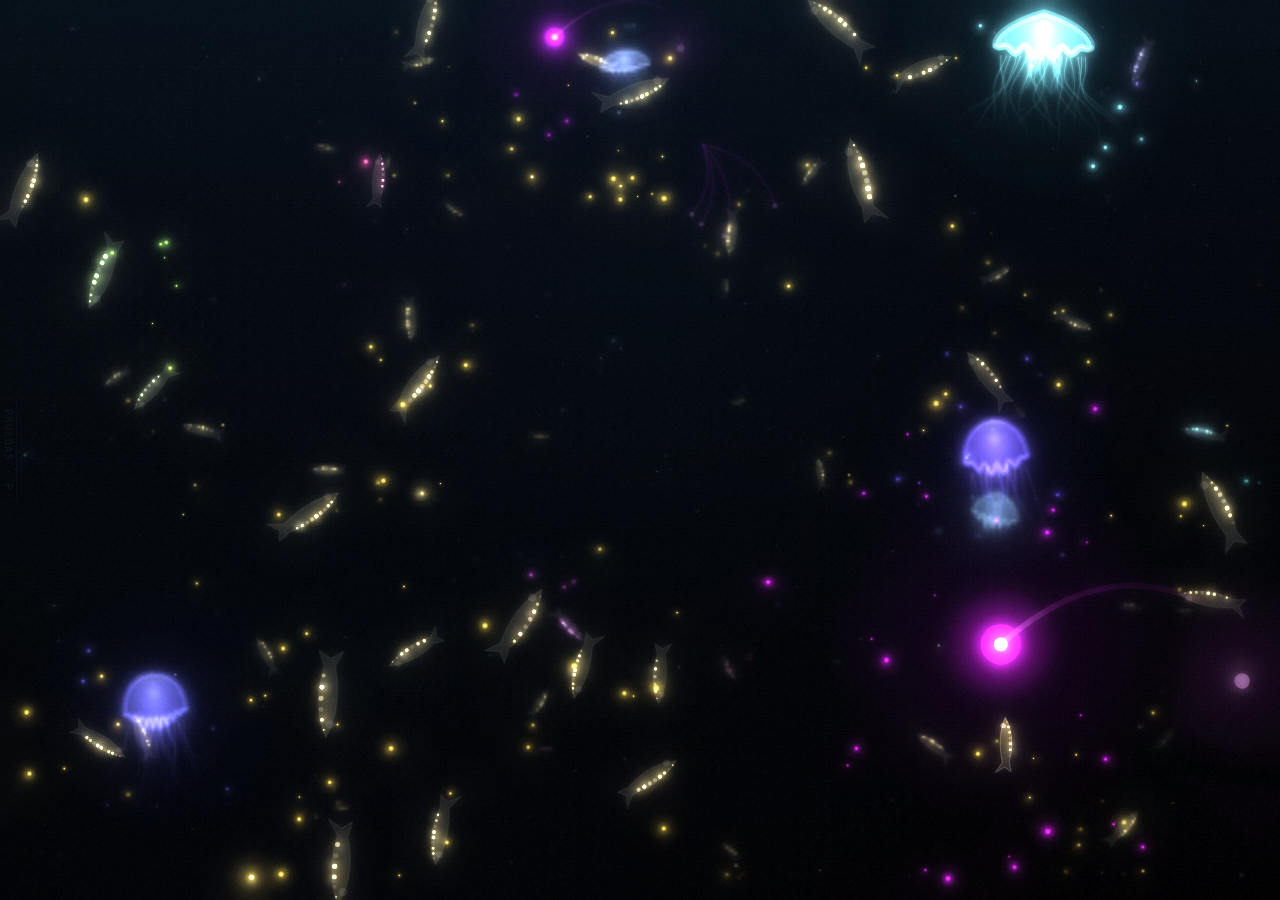
==== index.html @ 21a0997b "refactor ficheros" ====
<!DOCTYPE html>
<html lang="es">
<head>
<meta charset="utf-8">
<meta name="viewport" content="width=device-width,initial-scale=1,maximum-scale=1,user-scalable=no,viewport-fit=cover">
<meta name="color-scheme" content="dark">
<title>Abismo</title>
<meta name="description" content="Aquí no llega el sol. Nadie está iluminado: cada cuerpo existe sólo hasta donde llega la luz que le dan, y el que tiende la trampa es el que vive más a oscuras.">
<style>
  html,body{margin:0;padding:0;height:100%;background:#000103;overflow:hidden;
    -webkit-tap-highlight-color:transparent;touch-action:none;overscroll-behavior:none}
  /* touch-action no se hereda: sin repetirlo en el lienzo, arrastrar
     el dedo en un móvil hace scroll o zoom en vez de llegar como
     pointermove */
  #acuario{position:fixed;inset:0;display:block;width:100%;height:100%;
    touch-action:none;user-select:none;-webkit-user-select:none}
</style>
</head>
<body>
<!-- La pieza entera es este lienzo. abismo.js tira del resto por
     imports: motor.js, escena.js y el catálogo de bichos/ y eventos/. -->
<canvas id="acuario"></canvas>
<script type="module" src="abismo.js"></script>

<!-- PANEL DE PRUEBAS · no forma parte de la pieza: borra esta línea
     y desaparece. Va al final porque lee la escena viva. Se abre con
     la tecla P o con ?pruebas -->
<script type="module" src="pruebas.js"></script>
</body>
</html>
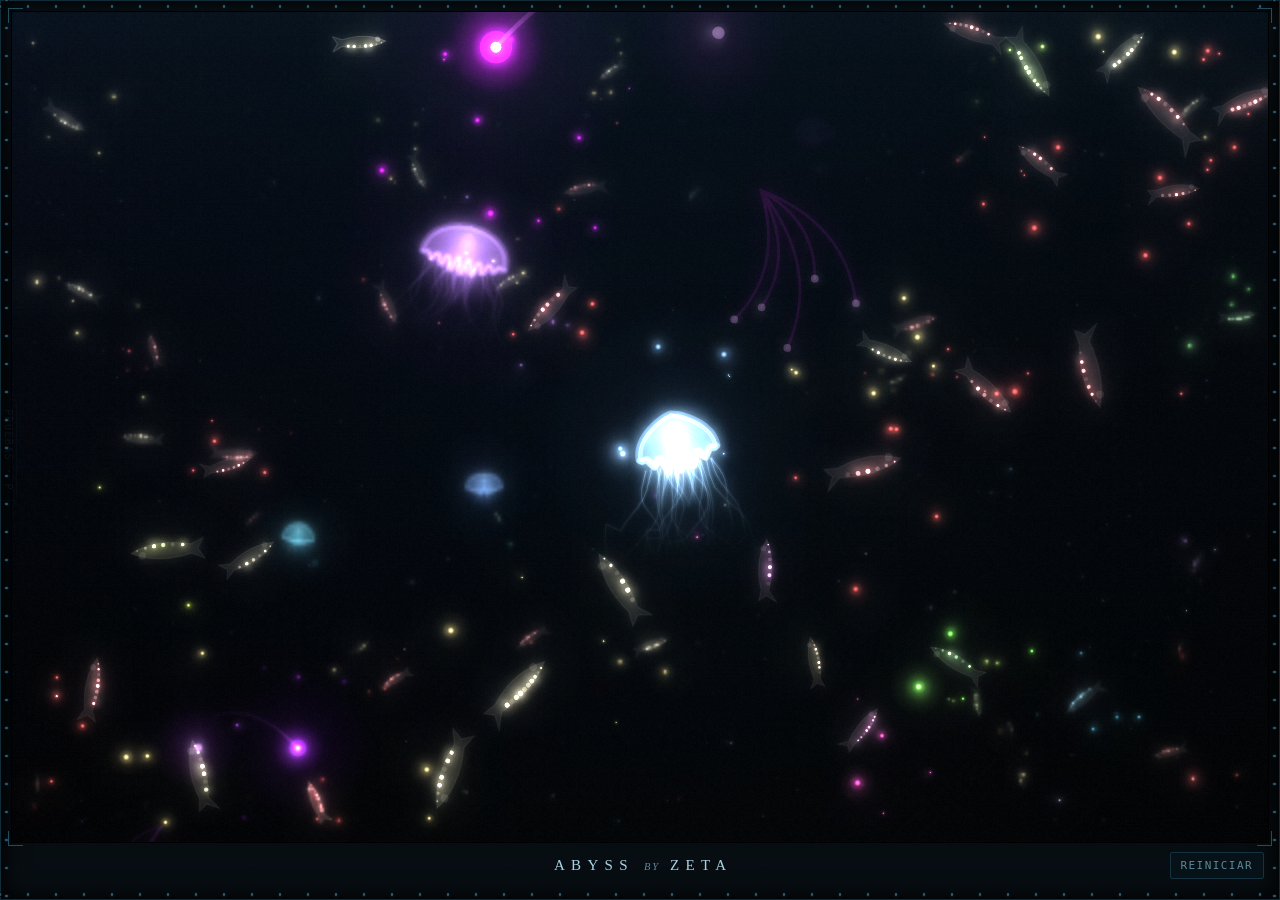
==== commit 47fac339: "marco" ====
--- a/index.html
+++ b/index.html
@@ -4,23 +4,30 @@
 <meta charset="utf-8">
 <meta name="viewport" content="width=device-width,initial-scale=1,maximum-scale=1,user-scalable=no,viewport-fit=cover">
 <meta name="color-scheme" content="dark">
-<title>Abismo</title>
+<title>Abyss by Zeta</title>
 <meta name="description" content="Aquí no llega el sol. Nadie está iluminado: cada cuerpo existe sólo hasta donde llega la luz que le dan, y el que tiende la trampa es el que vive más a oscuras.">
-<style>
-  html,body{margin:0;padding:0;height:100%;background:#000103;overflow:hidden;
-    -webkit-tap-highlight-color:transparent;touch-action:none;overscroll-behavior:none}
-  /* touch-action no se hereda: sin repetirlo en el lienzo, arrastrar
-     el dedo en un móvil hace scroll o zoom en vez de llegar como
-     pointermove */
-  #acuario{position:fixed;inset:0;display:block;width:100%;height:100%;
-    touch-action:none;user-select:none;-webkit-user-select:none}
-</style>
+<link rel="stylesheet" href="marco.css">
 </head>
 <body>
-<!-- La pieza entera es este lienzo. abismo.js tira del resto por
-     imports: motor.js, escena.js y el catálogo de bichos/ y eventos/. -->
-<canvas id="acuario"></canvas>
+<!-- LA CHAPA. El abismo vive dentro de #pecera y no puede pintar fuera:
+     el lienzo es más pequeño que la pantalla, así que el marco y la
+     franja de abajo están a salvo por construcción y no por recortes. -->
+<div id="marco">
+  <div id="pecera"><canvas id="acuario"></canvas></div>
+  <footer id="pie">
+    <h1 id="titulo">Abyss <i>by</i> Zeta</h1>
+    <nav id="mandos">
+      <button id="girar" type="button" hidden>girar</button>
+      <button id="reinicia" type="button">reiniciar</button>
+    </nav>
+  </footer>
+</div>
+
+<!-- La pieza. abismo.js tira del resto por imports: motor.js, escena.js
+     y el catálogo de bichos/ y eventos/. marco.js sólo cablea los dos
+     botones de la franja. -->
 <script type="module" src="abismo.js"></script>
+<script type="module" src="marco.js"></script>
 
 <!-- PANEL DE PRUEBAS · no forma parte de la pieza: borra esta línea
      y desaparece. Va al final porque lee la escena viva. Se abre con
--- a/marco.css
+++ b/marco.css
@@ -0,0 +1,130 @@
+/* ══════════════════════════════════════════════════════════════════
+   EL MARCO
+   La chapa alrededor del ojo de buey y la franja de abajo. Va casi
+   negro y muy fino: lo único que tiene que hacer es cerrar el cuadro, y
+   lo que se mira es lo de dentro.
+   ══════════════════════════════════════════════════════════════════ */
+:root{
+  --marco: 12px;                /* el grueso de la chapa */
+  --pie:   46px;                /* la franja de abajo */
+  --filo:  #102c38;             /* el filo apagado */
+  --filo2: #2a5c70;             /* el filo que coge luz */
+  --tinta: #5d8899;
+  --viva:  #a9d3e2;
+}
+
+html,body{margin:0;padding:0;height:100%;background:#000103;overflow:hidden;
+  -webkit-tap-highlight-color:transparent;overscroll-behavior:none;
+  user-select:none;-webkit-user-select:none}
+
+#marco{
+  position:fixed;inset:0;box-sizing:border-box;
+  display:flex;flex-direction:column;
+  padding:var(--marco);
+  padding-bottom:calc(var(--marco) + env(safe-area-inset-bottom,0px));
+  /* chapa mojada: el degradado sube un poco por arriba y por abajo, que
+     es por donde daría la luz que no hay */
+  background:linear-gradient(180deg,#0a1218,#050a0e 22%,#03070a 78%,#080f14);
+  box-shadow:inset 0 0 0 1px var(--filo), inset 0 0 26px 3px #000;
+}
+
+/* LOS REMACHES, una hilera por lado. El punto lleva su propia sombra
+   —claro arriba, negro debajo— o sobre una chapa plana lee como una
+   pegatina y no como algo clavado. */
+#marco::before{
+  content:'';position:absolute;inset:0;pointer-events:none;
+  --remache:radial-gradient(circle at center,
+              var(--filo2) 0 1px, #081319 1.5px 2.3px, transparent 2.5px);
+  background-image:var(--remache),var(--remache),var(--remache),var(--remache);
+  background-size:28px 7px, 28px 7px, 7px 28px, 7px 28px;
+  background-position:14px 2.5px, 14px calc(100% - 2.5px),
+                      2.5px 14px, calc(100% - 2.5px) 14px;
+  background-repeat:repeat-x, repeat-x, repeat-y, repeat-y;
+}
+
+/* ── EL OJO DE BUEY ─────────────────────────────────────────────────
+   El lienzo, con su filo y una sombra que lo mete hacia dentro: lo que
+   hay detrás está más lejos que la chapa. */
+#pecera{
+  position:relative;flex:1 1 auto;min-height:0;
+  box-shadow:inset 0 0 0 1px var(--filo), 0 0 0 1px #000,
+             inset 0 0 40px 6px rgba(0,0,0,.9);
+}
+#acuario{display:block;width:100%;height:100%;
+  touch-action:none;user-select:none;-webkit-user-select:none}
+
+/* las escuadras de las esquinas: cuatro eles finas, por fuera del filo */
+#pecera::after{
+  content:'';position:absolute;inset:-4px;pointer-events:none;
+  background-image:
+    linear-gradient(var(--filo2),var(--filo2)),linear-gradient(var(--filo2),var(--filo2)),
+    linear-gradient(var(--filo2),var(--filo2)),linear-gradient(var(--filo2),var(--filo2)),
+    linear-gradient(var(--filo2),var(--filo2)),linear-gradient(var(--filo2),var(--filo2)),
+    linear-gradient(var(--filo2),var(--filo2)),linear-gradient(var(--filo2),var(--filo2));
+  background-size:15px 1px,1px 15px, 15px 1px,1px 15px,
+                  15px 1px,1px 15px, 15px 1px,1px 15px;
+  background-position:left top,left top, right top,right top,
+                      left bottom,left bottom, right bottom,right bottom;
+  background-repeat:no-repeat;
+  opacity:.8;
+}
+
+/* ── LA FRANJA ──────────────────────────────────────────────────────
+   Tres columnas: la de en medio lleva el título centrado y la tercera
+   los botones. La primera se queda vacía a propósito —es lo que impide
+   que los botones empujen al título fuera del centro. */
+#pie{
+  flex:0 0 var(--pie);
+  /* `minmax(0,1fr)` y no `1fr`: con `1fr` a secas la columna de los
+     botones no baja de su ancho mínimo, se lleva más que la vacía de la
+     izquierda y el título deja de caer en el centro de la pantalla. */
+  display:grid;grid-template-columns:minmax(0,1fr) auto minmax(0,1fr);
+  align-items:center;
+  gap:8px;padding:0 4px;
+  touch-action:manipulation;
+}
+#titulo{
+  grid-column:2;justify-self:center;margin:0;
+  font:400 15px/1 Didot,'Bodoni MT','Playfair Display',Georgia,'Times New Roman',serif;
+  text-transform:uppercase;letter-spacing:.42em;text-indent:.42em;
+  color:var(--viva);white-space:nowrap;
+  /* respira muy despacio y una vez por vuelta se le va: un parpadeo
+     regular es un letrero de neón, y uno que falla es otra cosa */
+  animation:respira 13s ease-in-out infinite;
+}
+#titulo i{font-style:italic;font-size:.7em;letter-spacing:.18em;
+  color:var(--tinta);text-shadow:none}
+@keyframes respira{
+  0%,100%{opacity:.82;text-shadow:0 0 9px #235f74, 0 0 22px #09303f}
+  40%    {opacity:1;  text-shadow:0 0 15px #3e9fbd, 0 0 34px #12536b}
+  58%    {opacity:.34;text-shadow:0 0 4px #14414f}
+  61%    {opacity:1;  text-shadow:0 0 15px #3e9fbd, 0 0 34px #12536b}
+}
+@media (prefers-reduced-motion:reduce){#titulo{animation:none}}
+
+#mandos{grid-column:3;justify-self:end;display:flex;gap:6px}
+#pie button{
+  font:11px/1 ui-monospace,SFMono-Regular,Menlo,monospace;
+  text-transform:uppercase;letter-spacing:.13em;
+  color:var(--tinta);background:#071218;
+  border:1px solid #14323f;border-radius:2px;
+  padding:7px 10px;cursor:pointer;
+  transition:color .18s,border-color .18s,background .18s,box-shadow .18s;
+}
+#pie button:hover,#pie button:focus-visible{
+  color:var(--viva);border-color:#2e6d83;background:#0c2029;
+  box-shadow:0 0 12px -3px #17576e;outline:none;
+}
+#pie button:active{background:#040d12;transform:translateY(1px)}
+
+/* En pantalla estrecha la chapa adelgaza, el título encoge y deja de ir
+   centrado: con los dos botones no cabe en el medio, y un título que se
+   descentra un poco según el ancho se lee como un fallo. */
+@media (max-width:560px){
+  :root{--marco:8px;--pie:50px}
+  #pie{grid-template-columns:1fr auto;padding:0 6px}
+  #titulo{grid-column:1;justify-self:start;
+    font-size:12px;letter-spacing:.3em;text-indent:.3em}
+  #mandos{grid-column:2}
+  #pie button{padding:7px 8px;font-size:10px;letter-spacing:.1em}
+}
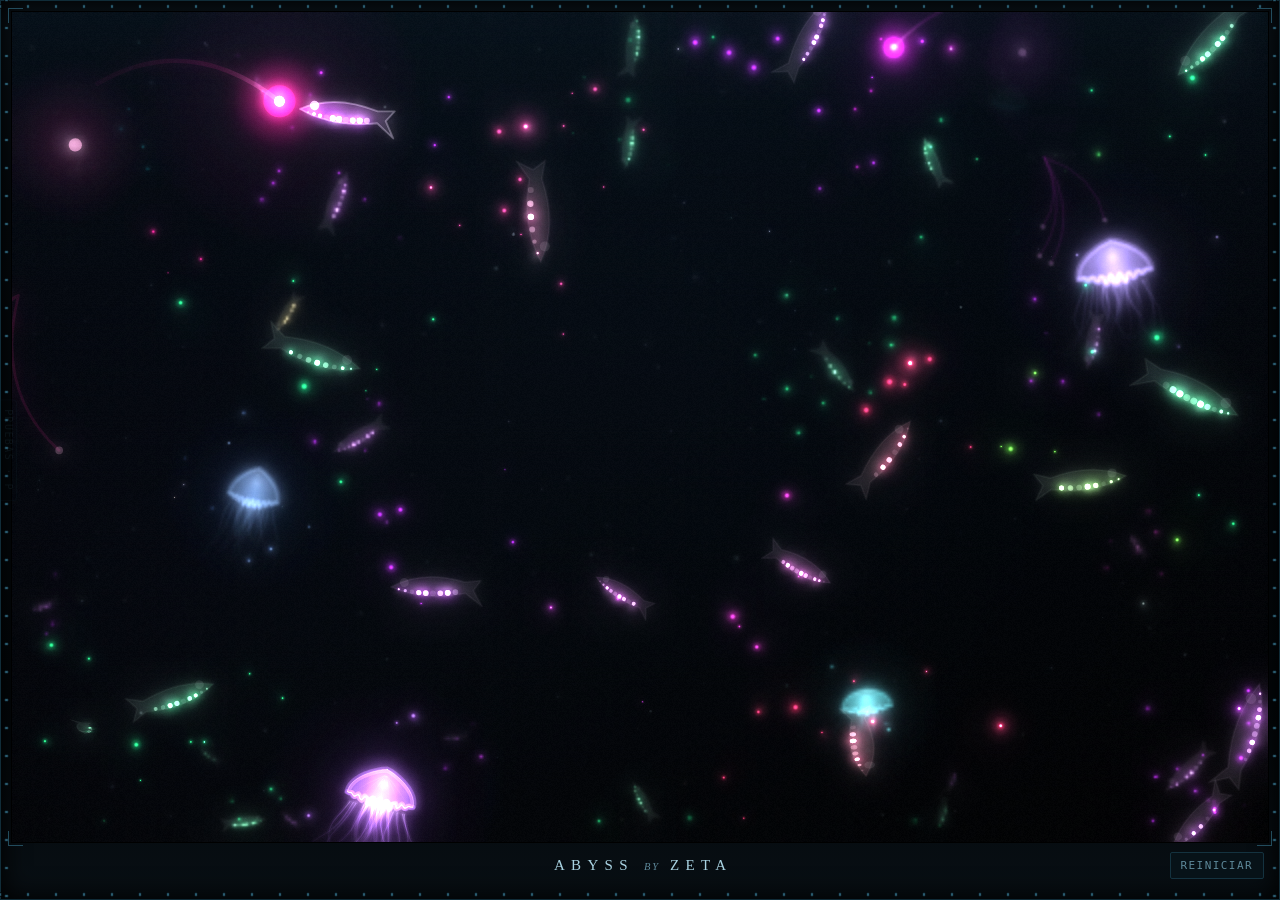
==== commit 7ea7040a: "movil vertical - horizontal" ====
--- a/index.html
+++ b/index.html
@@ -17,7 +17,7 @@
   <footer id="pie">
     <h1 id="titulo">Abyss <i>by</i> Zeta</h1>
     <nav id="mandos">
-      <button id="girar" type="button" hidden>girar</button>
+      <button id="girar" type="button" hidden>tumbar</button>
       <button id="reinicia" type="button">reiniciar</button>
     </nav>
   </footer>
--- a/marco.css
+++ b/marco.css
@@ -6,11 +6,17 @@
    ══════════════════════════════════════════════════════════════════ */
 :root{
   --marco: 12px;                /* el grueso de la chapa */
-  --pie:   46px;                /* la franja de abajo */
+  /* LA FRANJA DE ABAJO, y en proporción al alto DEL CUADRO, no en píxeles
+     fijos: 46 px de una ventana de 760 son el 6 % de la pieza, y los
+     mismos 46 en un móvil son el 15 % —girado el cuadro tiene 390 px de
+     alto, y tumbado unos 330—. El suelo lo pone el botón, que mide 26. */
+  --pie:   clamp(34px, 6.5%, 46px);
   --filo:  #102c38;             /* el filo apagado */
   --filo2: #2a5c70;             /* el filo que coge luz */
   --tinta: #5d8899;
   --viva:  #a9d3e2;
+  --giro:  0deg;                /* el vuelco del cuadro: lo pone el móvil
+                                   de pie y lo lee motor/dedo.js */
 }
 
 html,body{margin:0;padding:0;height:100%;background:#000103;overflow:hidden;
@@ -20,8 +26,15 @@
 #marco{
   position:fixed;inset:0;box-sizing:border-box;
   display:flex;flex-direction:column;
+  /* la franja se maqueta según lo ancho que sea EL CUADRO y no la
+     pantalla: girado no son lo mismo */
+  container-type:inline-size;
   padding:var(--marco);
-  padding-bottom:calc(var(--marco) + env(safe-area-inset-bottom,0px));
+  /* el hueco del indicador del móvil, pero la chapa como mucho DOBLA: 34
+     px de hueco negro en un canto y tres finos en los otros dejan de
+     leerse como un marco */
+  padding-bottom:calc(var(--marco)
+                      + min(env(safe-area-inset-bottom,0px), var(--marco)));
   /* chapa mojada: el degradado sube un poco por arriba y por abajo, que
      es por donde daría la luz que no hay */
   background:linear-gradient(180deg,#0a1218,#050a0e 22%,#03070a 78%,#080f14);
@@ -74,7 +87,11 @@
    los botones. La primera se queda vacía a propósito —es lo que impide
    que los botones empujen al título fuera del centro. */
 #pie{
-  flex:0 0 var(--pie);
+  /* `min-height:0` y no el `auto` de un elemento flexible: el grueso de la
+     franja lo manda el cuadro. Con `auto`, un contenido más alto de lo
+     previsto —Safari con un tamaño mínimo de letra, o el zoom de sólo
+     texto— empuja y engorda la banda de abajo. */
+  flex:0 0 var(--pie);min-height:0;
   /* `minmax(0,1fr)` y no `1fr`: con `1fr` a secas la columna de los
      botones no baja de su ancho mínimo, se lleva más que la vacía de la
      izquierda y el título deja de caer en el centro de la pantalla. */
@@ -117,14 +134,59 @@
 }
 #pie button:active{background:#040d12;transform:translateY(1px)}
 
-/* En pantalla estrecha la chapa adelgaza, el título encoge y deja de ir
-   centrado: con los dos botones no cabe en el medio, y un título que se
-   descentra un poco según el ancho se lee como un fallo. */
-@media (max-width:560px){
-  :root{--marco:8px;--pie:50px}
+/* En pantalla estrecha —o BAJA, que un móvil tumbado tiene 330 px de alto
+   y ahí la chapa y los botones de una ventana grande se comen la pieza— la
+   chapa adelgaza y los botones encogen: eso depende del aparato. */
+@media (max-width:560px), (max-height:560px){
+  :root{--marco:8px}
+  #pie button{padding:7px 8px;font-size:10px;letter-spacing:.1em}
+}
+
+/* Y en cuadro estrecho el título encoge y deja de ir centrado: con los
+   dos botones no cabe en el medio, y un título que se descentra un poco
+   según el ancho se lee como un fallo. Va por el cuadro y no por la
+   pantalla porque el móvil de pie gira el marco: ahí el cuadro es el
+   ancho y la pantalla, la estrecha. */
+@container (max-width:560px){
   #pie{grid-template-columns:1fr auto;padding:0 6px}
   #titulo{grid-column:1;justify-self:start;
     font-size:12px;letter-spacing:.3em;text-indent:.3em}
   #mandos{grid-column:2}
-  #pie button{padding:7px 8px;font-size:10px;letter-spacing:.1em}
 }
+
+/* ── EL MÓVIL DE PIE ────────────────────────────────────────────────
+   De pie, la pecera sale VERTICAL: el cuadro es el que da la pantalla y
+   la pieza se compone para él. Quien la quiera horizontal lo pide con el
+   botón de la franja, que pone `.tumbado` en la raíz; entonces el marco
+   se maqueta con el alto y el ancho cambiados y se vuelca 90°.
+
+   EL VUELCO VIVE EN UNA CLASE y no en la consulta a secas porque es una
+   decisión del que mira y no del aparato. La consulta se queda delante
+   para que la clase no haga nada donde no toca: en un móvil YA tumbado el
+   cuadro es horizontal sin ayuda, y volcarlo encima lo pondría de pie.
+
+   Al motor no le cambia el marco de coordenadas, pero SÍ la FORMA de la
+   caja —de alta y estrecha a baja y ancha—, y la escena está compuesta
+   para la que había: de eso se encarga marco.js pidiendo pecera nueva. El
+   único que tiene que deshacer el giro es el dedo, que llega en
+   coordenadas de pantalla: para eso lee `--giro` (motor/dedo.js).
+
+   Sólo en táctil y sólo de mano: una ventana estrecha de escritorio no
+   es un móvil de pie, y una tableta de pie tiene sitio de sobra para
+   dejarla en paz. El corte de ancho es el mismo de arriba: por debajo de
+   eso, de pie, es un móvil. */
+@media (orientation:portrait) and (hover:none) and (pointer:coarse)
+   and (max-width:560px){
+  :root.tumbado{--giro:90deg}
+  :root.tumbado #marco{
+    inset:auto;top:50%;left:50%;
+    width:100vh;height:100vw;         /* respaldo: el viewport sin barra */
+    width:100dvh;height:100dvw;
+    transform:translate(-50%,-50%) rotate(var(--giro));
+    /* el hueco del indicador sigue en el canto de abajo de la PANTALLA,
+       que con el vuelco es el lado derecho del cuadro */
+    padding-bottom:var(--marco);
+    padding-right:calc(var(--marco)
+                       + min(env(safe-area-inset-bottom,0px), var(--marco)));
+  }
+}
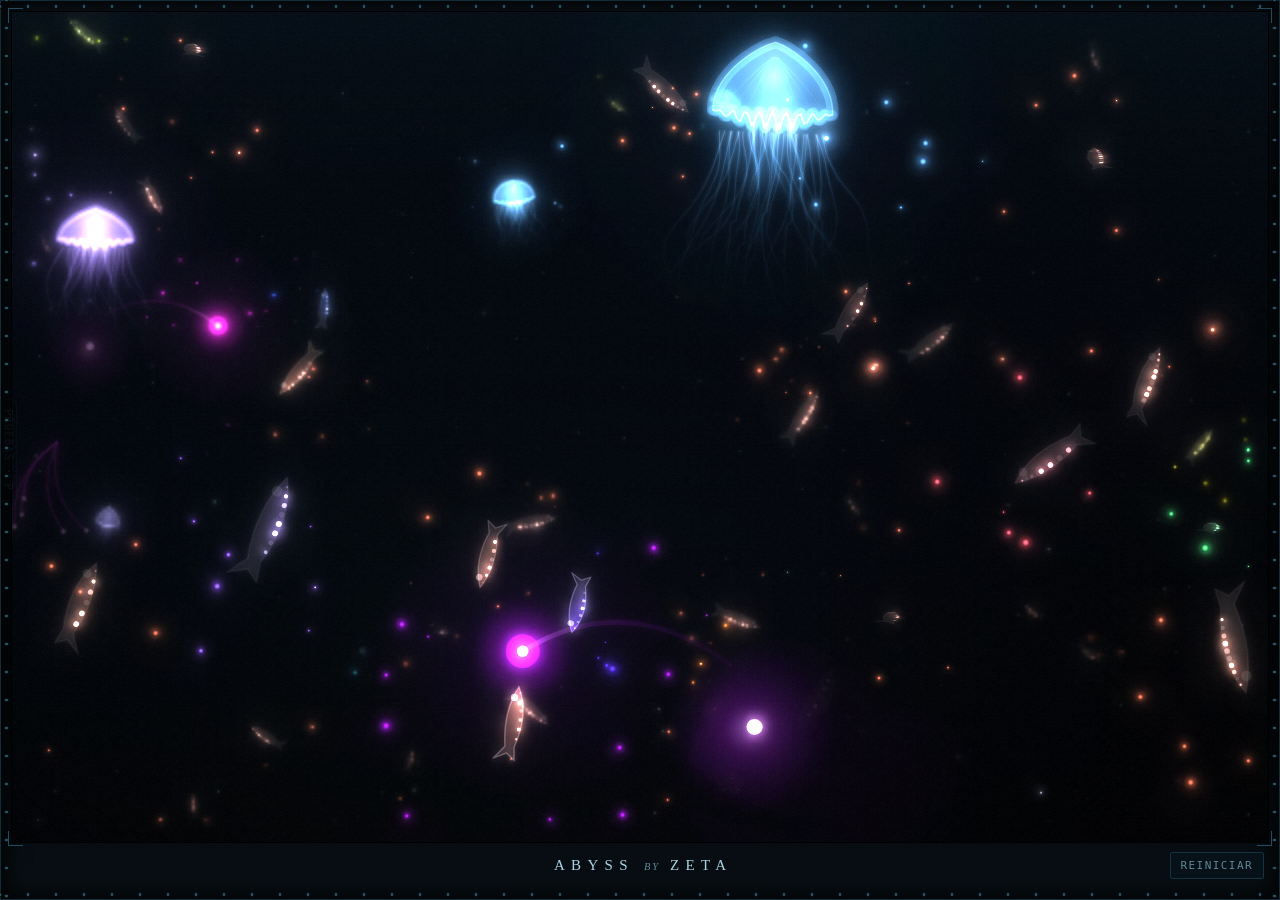
==== commit 0a3fa790: "fix giro" ====
--- a/index.html
+++ b/index.html
@@ -17,15 +17,14 @@
   <footer id="pie">
     <h1 id="titulo">Abyss <i>by</i> Zeta</h1>
     <nav id="mandos">
-      <button id="girar" type="button" hidden>tumbar</button>
       <button id="reinicia" type="button">reiniciar</button>
     </nav>
   </footer>
 </div>
 
 <!-- La pieza. abismo.js tira del resto por imports: motor.js, escena.js
-     y el catálogo de bichos/ y eventos/. marco.js sólo cablea los dos
-     botones de la franja. -->
+     y el catálogo de bichos/ y eventos/. marco.js sólo cablea el
+     botón de la franja. -->
 <script type="module" src="abismo.js"></script>
 <script type="module" src="marco.js"></script>
 
--- a/marco.css
+++ b/marco.css
@@ -15,8 +15,6 @@
   --filo2: #2a5c70;             /* el filo que coge luz */
   --tinta: #5d8899;
   --viva:  #a9d3e2;
-  --giro:  0deg;                /* el vuelco del cuadro: lo pone el móvil
-                                   de pie y lo lee motor/dedo.js */
 }
 
 html,body{margin:0;padding:0;height:100%;background:#000103;overflow:hidden;
@@ -142,51 +140,14 @@
   #pie button{padding:7px 8px;font-size:10px;letter-spacing:.1em}
 }
 
-/* Y en cuadro estrecho el título encoge y deja de ir centrado: con los
-   dos botones no cabe en el medio, y un título que se descentra un poco
-   según el ancho se lee como un fallo. Va por el cuadro y no por la
-   pantalla porque el móvil de pie gira el marco: ahí el cuadro es el
-   ancho y la pantalla, la estrecha. */
+/* Y en cuadro estrecho el título encoge y deja de ir centrado: con el
+   botón al lado no cabe en el medio, y un título que se descentra un poco
+   según el ancho se lee como un fallo. Va por el CUADRO y no por la
+   pantalla: lo que decide si el título cabe es el ancho de la franja, que
+   es el del cuadro y no el de la ventana —la chapa se lleva lo suyo. */
 @container (max-width:560px){
   #pie{grid-template-columns:1fr auto;padding:0 6px}
   #titulo{grid-column:1;justify-self:start;
     font-size:12px;letter-spacing:.3em;text-indent:.3em}
   #mandos{grid-column:2}
 }
-
-/* ── EL MÓVIL DE PIE ────────────────────────────────────────────────
-   De pie, la pecera sale VERTICAL: el cuadro es el que da la pantalla y
-   la pieza se compone para él. Quien la quiera horizontal lo pide con el
-   botón de la franja, que pone `.tumbado` en la raíz; entonces el marco
-   se maqueta con el alto y el ancho cambiados y se vuelca 90°.
-
-   EL VUELCO VIVE EN UNA CLASE y no en la consulta a secas porque es una
-   decisión del que mira y no del aparato. La consulta se queda delante
-   para que la clase no haga nada donde no toca: en un móvil YA tumbado el
-   cuadro es horizontal sin ayuda, y volcarlo encima lo pondría de pie.
-
-   Al motor no le cambia el marco de coordenadas, pero SÍ la FORMA de la
-   caja —de alta y estrecha a baja y ancha—, y la escena está compuesta
-   para la que había: de eso se encarga marco.js pidiendo pecera nueva. El
-   único que tiene que deshacer el giro es el dedo, que llega en
-   coordenadas de pantalla: para eso lee `--giro` (motor/dedo.js).
-
-   Sólo en táctil y sólo de mano: una ventana estrecha de escritorio no
-   es un móvil de pie, y una tableta de pie tiene sitio de sobra para
-   dejarla en paz. El corte de ancho es el mismo de arriba: por debajo de
-   eso, de pie, es un móvil. */
-@media (orientation:portrait) and (hover:none) and (pointer:coarse)
-   and (max-width:560px){
-  :root.tumbado{--giro:90deg}
-  :root.tumbado #marco{
-    inset:auto;top:50%;left:50%;
-    width:100vh;height:100vw;         /* respaldo: el viewport sin barra */
-    width:100dvh;height:100dvw;
-    transform:translate(-50%,-50%) rotate(var(--giro));
-    /* el hueco del indicador sigue en el canto de abajo de la PANTALLA,
-       que con el vuelco es el lado derecho del cuadro */
-    padding-bottom:var(--marco);
-    padding-right:calc(var(--marco)
-                       + min(env(safe-area-inset-bottom,0px), var(--marco)));
-  }
-}
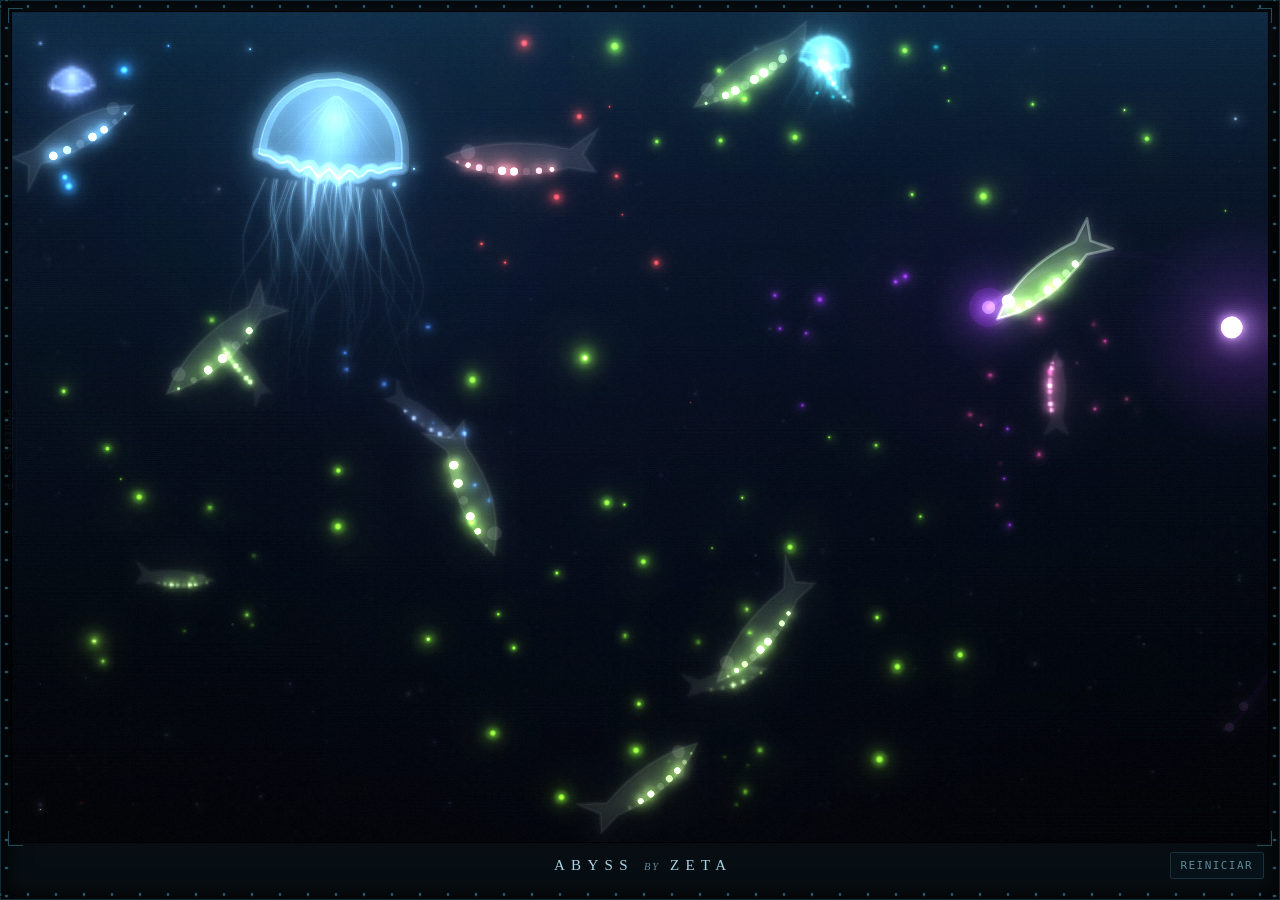
==== commit 8ade438a: "icono: el pez linterna, y la cresta del leviatan a colmillos" ====
--- a/index.html
+++ b/index.html
@@ -7,6 +7,17 @@
 <title>Abyss by Zeta</title>
 <meta name="description" content="Aquí no llega el sol. Nadie está iluminado: cada cuerpo existe sólo hasta donde llega la luz que le dan, y el que tiende la trampa es el que vive más a oscuras.">
 <link rel="stylesheet" href="marco.css">
+<!-- INSTALABLE EN LA PANTALLA DE INICIO. `background_color` y el
+     `theme_color` son el mismo #000103 del `body` en marco.css: es lo que
+     pinta el sistema mientras arranca, y cualquier otro color da un
+     fogonazo antes del abismo.
+
+     OJO CON `orientation: portrait`: la pieza NO gira el cuadro y se ve
+     en las dos posturas a propósito —hay valores de la escena ajustados
+     mirándola tumbada—. Instalada, esto la clava de pie. Para recuperar
+     el apaisado basta con poner "any". -->
+<link rel="manifest" href="manifest.json">
+<link rel="icon" href="icono.svg" type="image/svg+xml">
 </head>
 <body>
 <!-- LA CHAPA. El abismo vive dentro de #pecera y no puede pintar fuera:
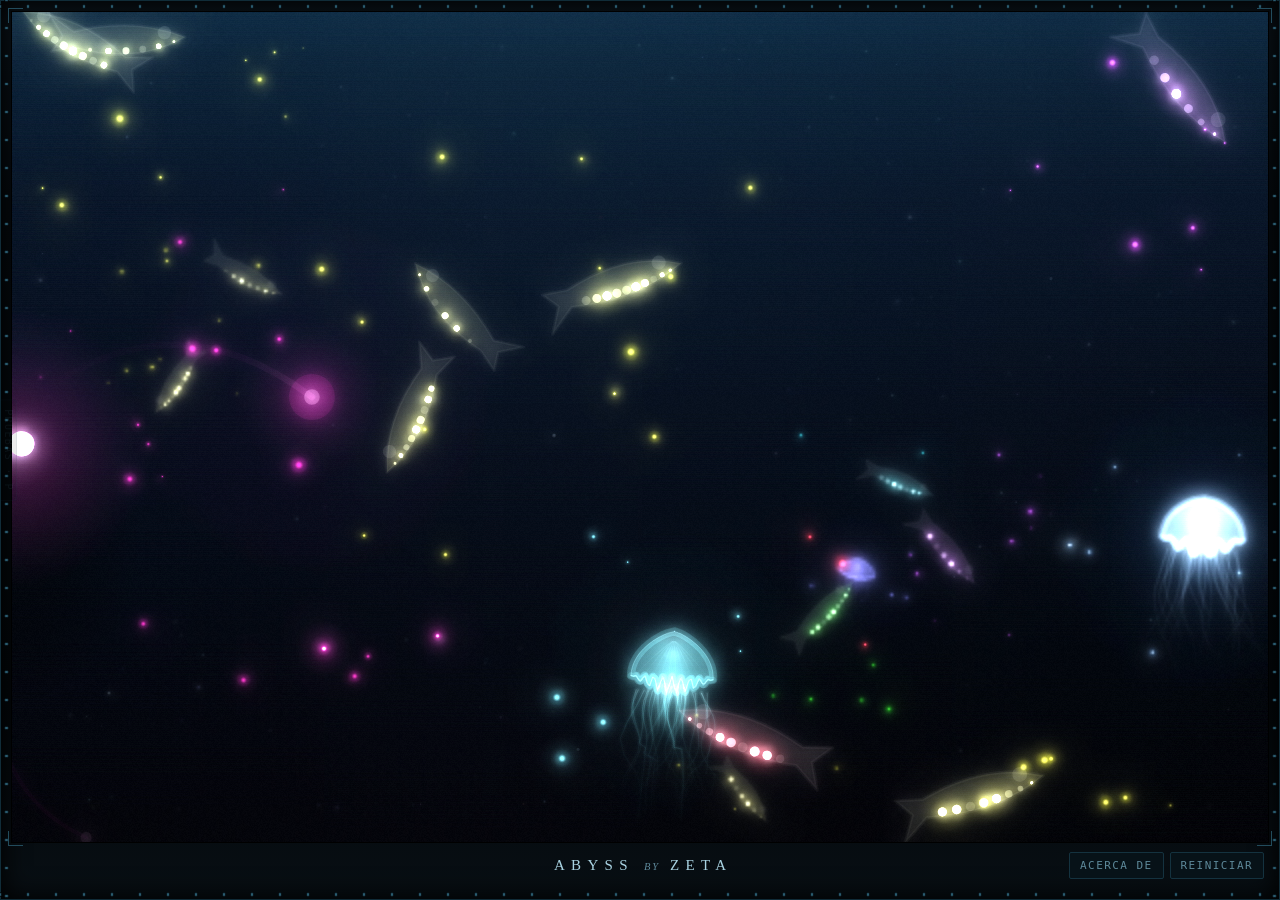
==== commit f52555a4: "acerca de" ====
--- a/index.html
+++ b/index.html
@@ -28,14 +28,32 @@
   <footer id="pie">
     <h1 id="titulo">Abyss <i>by</i> Zeta</h1>
     <nav id="mandos">
+      <button id="acerca" type="button" aria-haspopup="dialog">acerca de</button>
       <button id="reinicia" type="button">reiniciar</button>
     </nav>
   </footer>
 </div>
 
+<!-- ACERCA DE. Va FUERA de #marco a propósito: un diálogo modal se pinta
+     en la capa de encima, así que no lo recorta nada, y colgando del
+     <body> no hereda el `container-type` de la chapa —la ficha se mide
+     contra la PANTALLA, y el título de la franja contra el cuadro—.
+     El <dialog> no lleva relleno y todo su interior es el <article>:
+     de ahí sale el clic fuera que lo cierra (marco.js). -->
+<dialog id="acercade" aria-labelledby="rotulo">
+  <article>
+    <img src="icono.svg" alt="" width="512" height="512">
+    <h2 id="rotulo">Abyss <i>by</i> Zeta</h2>
+    <p>En el abismo la oscuridad no es el vacío: es el silencio observándote..</p>
+    <p>Aquí el abismo no solo te devuelve la mirada.</p>
+    <p class="firma">Arte generativo · Ningún pez fue dañado en el proceso · El anglerfish solo quiere jugar</p>
+    <button id="cierra" type="button">cerrar</button>
+  </article>
+</dialog>
+
 <!-- La pieza. abismo.js tira del resto por imports: motor.js, escena.js
-     y el catálogo de bichos/ y eventos/. marco.js sólo cablea el
-     botón de la franja. -->
+     y el catálogo de bichos/ y eventos/. marco.js sólo cablea los
+     botones de la franja. -->
 <script type="module" src="abismo.js"></script>
 <script type="module" src="marco.js"></script>
 
--- a/marco.css
+++ b/marco.css
@@ -11,6 +11,9 @@
      mismos 46 en un móvil son el 15 % —girado el cuadro tiene 390 px de
      alto, y tumbado unos 330—. El suelo lo pone el botón, que mide 26. */
   --pie:   clamp(34px, 6.5%, 46px);
+  /* la letra del rótulo: el título de la franja y el de la ficha son el
+     mismo letrero, así que la familia se nombra una vez */
+  --rotulo: Didot,'Bodoni MT','Playfair Display',Georgia,'Times New Roman',serif;
   --filo:  #102c38;             /* el filo apagado */
   --filo2: #2a5c70;             /* el filo que coge luz */
   --tinta: #5d8899;
@@ -100,14 +103,14 @@
 }
 #titulo{
   grid-column:2;justify-self:center;margin:0;
-  font:400 15px/1 Didot,'Bodoni MT','Playfair Display',Georgia,'Times New Roman',serif;
+  font:400 15px/1 var(--rotulo);
   text-transform:uppercase;letter-spacing:.42em;text-indent:.42em;
   color:var(--viva);white-space:nowrap;
   /* respira muy despacio y una vez por vuelta se le va: un parpadeo
      regular es un letrero de neón, y uno que falla es otra cosa */
   animation:respira 13s ease-in-out infinite;
 }
-#titulo i{font-style:italic;font-size:.7em;letter-spacing:.18em;
+#titulo i,#acercade h2 i{font-style:italic;font-size:.7em;letter-spacing:.18em;
   color:var(--tinta);text-shadow:none}
 @keyframes respira{
   0%,100%{opacity:.82;text-shadow:0 0 9px #235f74, 0 0 22px #09303f}
@@ -118,7 +121,7 @@
 @media (prefers-reduced-motion:reduce){#titulo{animation:none}}
 
 #mandos{grid-column:3;justify-self:end;display:flex;gap:6px}
-#pie button{
+#pie button,#acercade button{
   font:11px/1 ui-monospace,SFMono-Regular,Menlo,monospace;
   text-transform:uppercase;letter-spacing:.13em;
   color:var(--tinta);background:#071218;
@@ -126,17 +129,20 @@
   padding:7px 10px;cursor:pointer;
   transition:color .18s,border-color .18s,background .18s,box-shadow .18s;
 }
-#pie button:hover,#pie button:focus-visible{
+#pie button:hover,#pie button:focus-visible,
+#acercade button:hover,#acercade button:focus-visible{
   color:var(--viva);border-color:#2e6d83;background:#0c2029;
   box-shadow:0 0 12px -3px #17576e;outline:none;
 }
-#pie button:active{background:#040d12;transform:translateY(1px)}
+#pie button:active,#acercade button:active{background:#040d12;transform:translateY(1px)}
 
 /* En pantalla estrecha —o BAJA, que un móvil tumbado tiene 330 px de alto
    y ahí la chapa y los botones de una ventana grande se comen la pieza— la
    chapa adelgaza y los botones encogen: eso depende del aparato. */
 @media (max-width:560px), (max-height:560px){
   :root{--marco:8px}
+  /* sólo los de la franja: los aprieta el hueco de la banda, y el de la
+     ficha no está en la banda */
   #pie button{padding:7px 8px;font-size:10px;letter-spacing:.1em}
 }
 
@@ -151,3 +157,88 @@
     font-size:12px;letter-spacing:.3em;text-indent:.3em}
   #mandos{grid-column:2}
 }
+
+/* ── LA FICHA («acerca de») ─────────────────────────────────────────
+   Un <dialog> modal y no un div: el fondo, el ESC, el foco atrapado y
+   el pintar por encima de todo vienen de serie, y aquí no hay
+   dependencias que los traigan de otro sitio.
+
+   VA SIN RELLENO y el <article> se lo come todo por dentro: así un clic
+   cuyo `target` sea el diálogo es un clic en el fondo, que es como
+   marco.js cierra al tocar fuera. El único falso positivo es el borde. */
+#acercade{
+  padding:0;color:var(--tinta);
+  width:min(30rem,86vw);
+  /* `dvh` antes que `vh`: con la barra de URL fuera, un tanto por ciento
+     de `vh` se pasa del alto real y la ficha se sale por abajo. Y es un
+     TOPE, no un encaje: de pie el texto pide 392 px —428 en un móvil de
+     320, el peor— así que cabe con aire en todos. El 80 es el fondo que
+     queda a la vista, que es lo que se toca para cerrar. */
+  max-height:min(80dvh,80vh);
+  overflow-y:auto;overscroll-behavior:contain;
+  background:linear-gradient(180deg,#0a1218,#050a0e 30%,#03070a);
+  border:1px solid var(--filo2);border-radius:3px;
+  box-shadow:0 0 0 1px #000, 0 14px 46px -8px #000, inset 0 0 34px 5px #000;
+}
+/* el fondo va OPACO y sin `backdrop-filter`: desenfocar a pantalla
+   completa un lienzo que se repinta entero cuesta lo que cuesta el panel
+   de pruebas —unos 7 ms por fotograma en un móvil— y la pieza sigue viva
+   detrás. Aquí el velo ya tapa, así que el desenfoque sólo se pagaría. */
+#acercade::backdrop{background:rgba(0,1,3,.82)}
+#acercade article{padding:22px 22px 18px;text-align:center}
+
+/* el icono de la pieza, recortado a ojo de buey. Es EL MISMO fichero que
+   el de la pantalla de inicio, no una copia */
+#acercade img{
+  display:block;margin:0 auto 14px;width:88px;height:88px;
+  border-radius:50%;border:1px solid var(--filo2);
+  box-shadow:0 0 22px -5px #17576e, inset 0 0 20px 4px #000;
+}
+#acercade h2{
+  margin:0 0 14px;
+  font:400 16px/1 var(--rotulo);
+  text-transform:uppercase;letter-spacing:.34em;text-indent:.34em;
+  color:var(--viva);text-shadow:0 0 12px #235f74, 0 0 26px #09303f;
+}
+#acercade p{margin:0 0 11px;text-align:left;
+  font:400 13px/1.6 Georgia,'Times New Roman',serif}
+/* la firma va en la letra de los mandos: es una etiqueta del aparato y
+   no parte de lo que cuenta la ficha */
+#acercade .firma{
+  margin:16px 0;padding-top:13px;border-top:1px solid var(--filo);
+  text-align:center;color:#3f6675;
+  font:10px/1.5 ui-monospace,SFMono-Regular,Menlo,monospace;
+  text-transform:uppercase;letter-spacing:.11em;
+}
+
+@keyframes asoma{from{opacity:0;transform:translateY(8px) scale(.98)}}
+@keyframes entraFondo{from{opacity:0}}
+#acercade[open]{animation:asoma .2s ease-out}
+#acercade[open]::backdrop{animation:entraFondo .2s ease-out}
+@media (prefers-reduced-motion:reduce){
+  #acercade[open],#acercade[open]::backdrop{animation:none}
+}
+
+/* Tumbado manda el alto: un móvil de lado deja 320-375 px, y la ficha de
+   pie pide 350 —el botón de cerrar quedaba fuera del cuadro—. Lo que la
+   hace caber es ENCOGER EL ARMAZÓN: ojo de buey, márgenes y cuerpo de
+   letra, de 350 a 249.
+
+   ENSANCHARLA AQUÍ NO PINTA NADA (350 → 335), y conviene saber por qué:
+   el ancho sólo ahorra líneas, y con dos párrafos el alto se lo lleva el
+   armazón. Con un texto largo se invierte —entonces ensanchar valía 31
+   px y era lo que la salvaba—, así que si el texto vuelve a crecer, hay
+   que volver a medir las dos cosas.
+
+   Y el tope sube al 92 % porque con el 80 el margen en una pantalla de
+   320 se queda en 7 px, y la prosa va en una serif que Android NO trae:
+   una sola línea de la fuente de repuesto se los come. */
+@media (max-height:560px){
+  #acercade{max-height:min(92dvh,92vh)}
+  #acercade article{padding:14px 20px 12px}
+  #acercade img{width:46px;height:46px;margin-bottom:8px}
+  #acercade h2{margin-bottom:8px;font-size:13px;
+    letter-spacing:.26em;text-indent:.26em}
+  #acercade p{margin-bottom:8px;font-size:12px;line-height:1.5}
+  #acercade .firma{margin:10px 0;padding-top:9px;font-size:9px}
+}
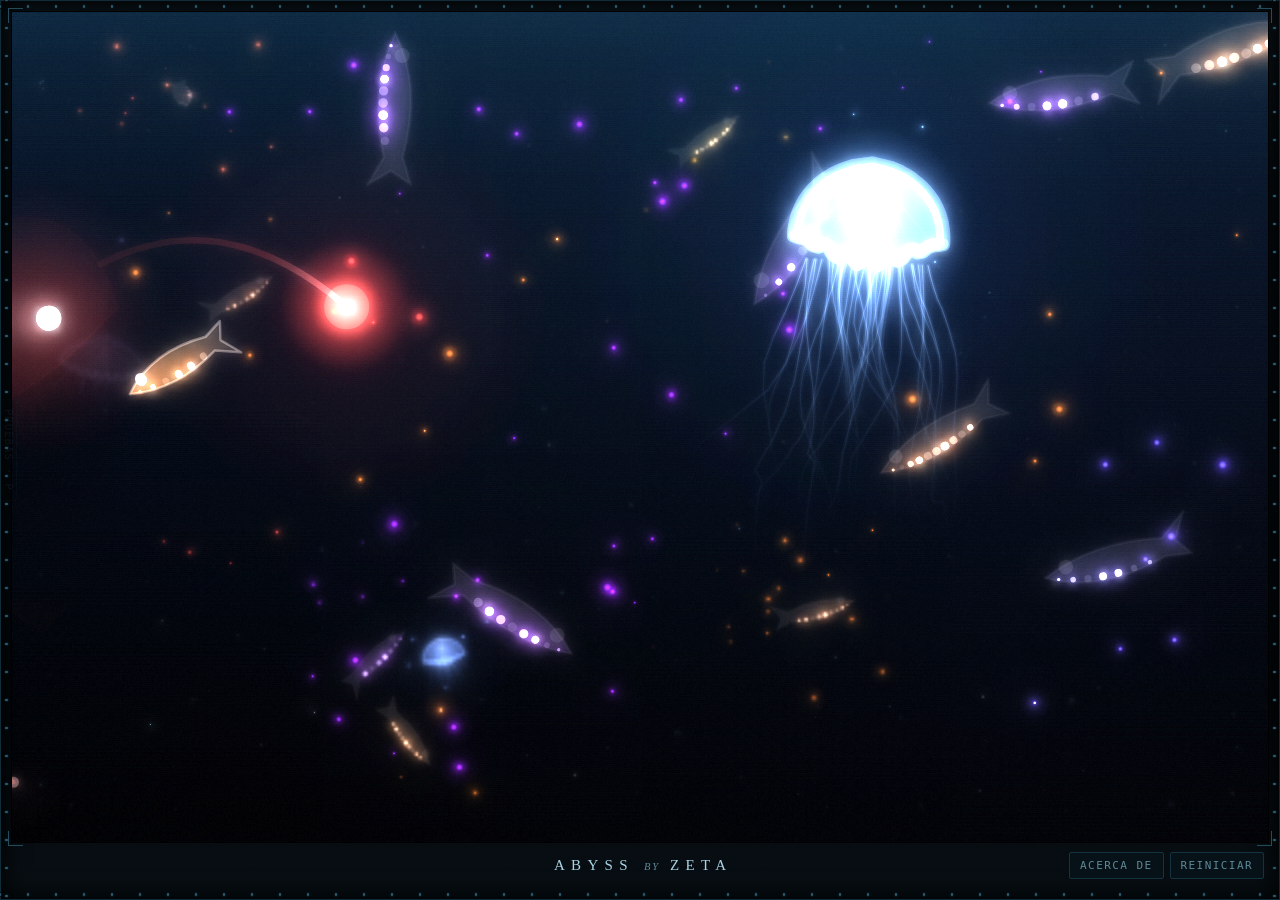
==== commit 62f0d29e: "eventos aleatorios cada 30 secs aprox" ====
--- a/index.html
+++ b/index.html
@@ -44,7 +44,7 @@
   <article>
     <img src="icono.svg" alt="" width="512" height="512">
     <h2 id="rotulo">Abyss <i>by</i> Zeta</h2>
-    <p>En el abismo la oscuridad no es el vacío: es el silencio observándote..</p>
+    <p>En el abismo la oscuridad no es el vacío: es el silencio observándote.</p>
     <p>Aquí el abismo no solo te devuelve la mirada.</p>
     <p class="firma">Arte generativo · Ningún pez fue dañado en el proceso · El anglerfish solo quiere jugar</p>
     <button id="cierra" type="button">cerrar</button>
--- a/marco.css
+++ b/marco.css
@@ -220,15 +220,15 @@
 }
 
 /* Tumbado manda el alto: un móvil de lado deja 320-375 px, y la ficha de
-   pie pide 350 —el botón de cerrar quedaba fuera del cuadro—. Lo que la
-   hace caber es ENCOGER EL ARMAZÓN: ojo de buey, márgenes y cuerpo de
-   letra, de 350 a 249.
-
-   ENSANCHARLA AQUÍ NO PINTA NADA (350 → 335), y conviene saber por qué:
-   el ancho sólo ahorra líneas, y con dos párrafos el alto se lo lleva el
-   armazón. Con un texto largo se invierte —entonces ensanchar valía 31
-   px y era lo que la salvaba—, así que si el texto vuelve a crecer, hay
-   que volver a medir las dos cosas.
+   pie pide 330 contra los 300 que caben —el botón de cerrar quedaba
+   fuera del cuadro—. Lo que la hace caber es ENCOGER EL ARMAZÓN: ojo de
+   buey, márgenes y cuerpo de letra, de 330 a 231.
+
+   ENSANCHARLA AQUÍ NO PINTA NADA (330 → 315), y conviene saber por qué:
+   el ancho sólo ahorra LÍNEAS, y con un texto de dos párrafos el alto se
+   lo lleva el armazón, que no depende del ancho. Con un texto largo se
+   invierte —medido entonces: ensanchar valía 31 px y encoger 40—, así
+   que si el texto vuelve a crecer hay que volver a medir las dos.
 
    Y el tope sube al 92 % porque con el 80 el margen en una pantalla de
    320 se queda en 7 px, y la prosa va en una serif que Android NO trae:
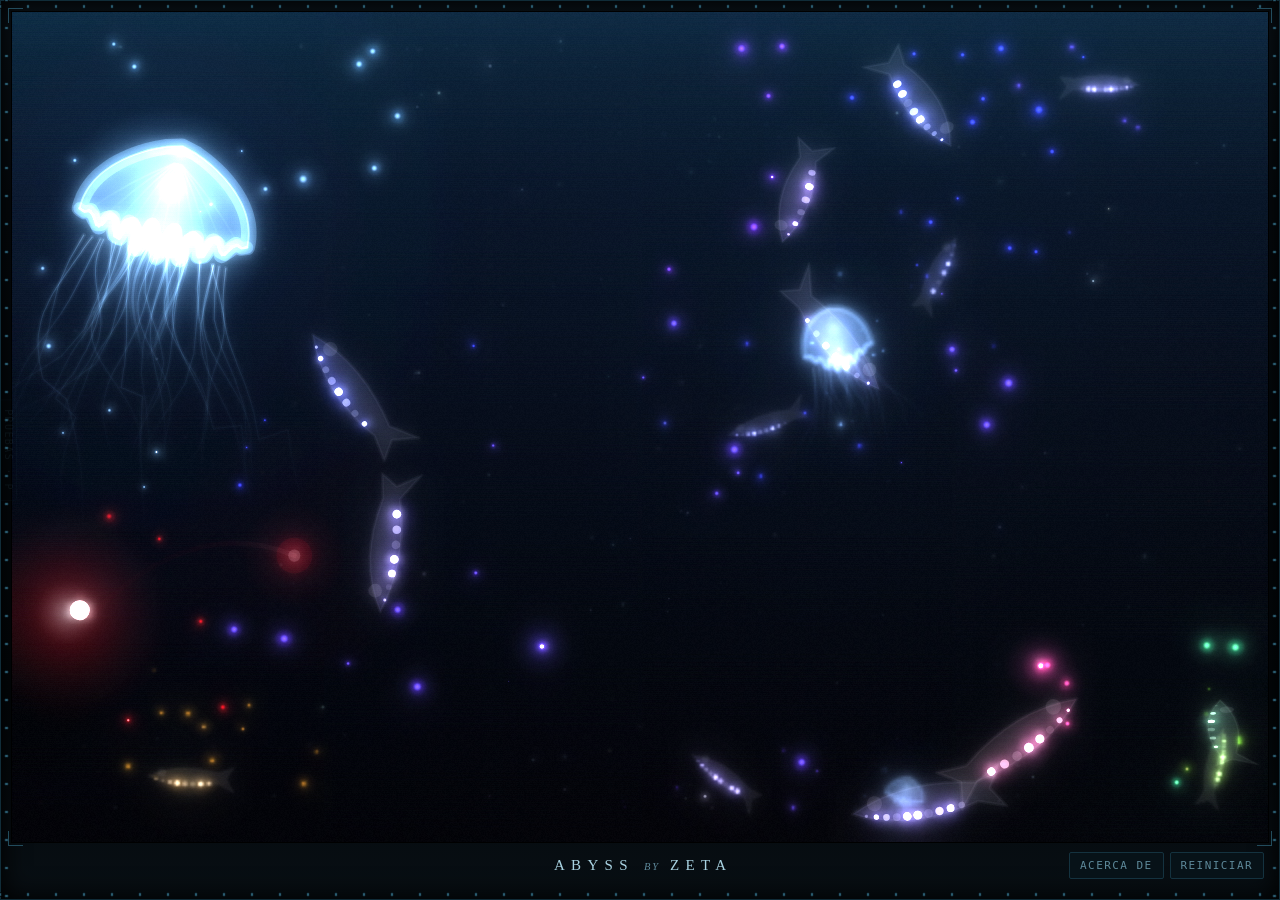
==== commit 484dd925: "ajuste acerca de" ====
--- a/index.html
+++ b/index.html
@@ -44,7 +44,6 @@
   <article>
     <img src="icono.svg" alt="" width="512" height="512">
     <h2 id="rotulo">Abyss <i>by</i> Zeta</h2>
-    <p>En el abismo la oscuridad no es el vacío: es el silencio observándote.</p>
     <p>Aquí el abismo no solo te devuelve la mirada.</p>
     <p class="firma">Arte generativo · Ningún pez fue dañado en el proceso · El anglerfish solo quiere jugar</p>
     <button id="cierra" type="button">cerrar</button>
